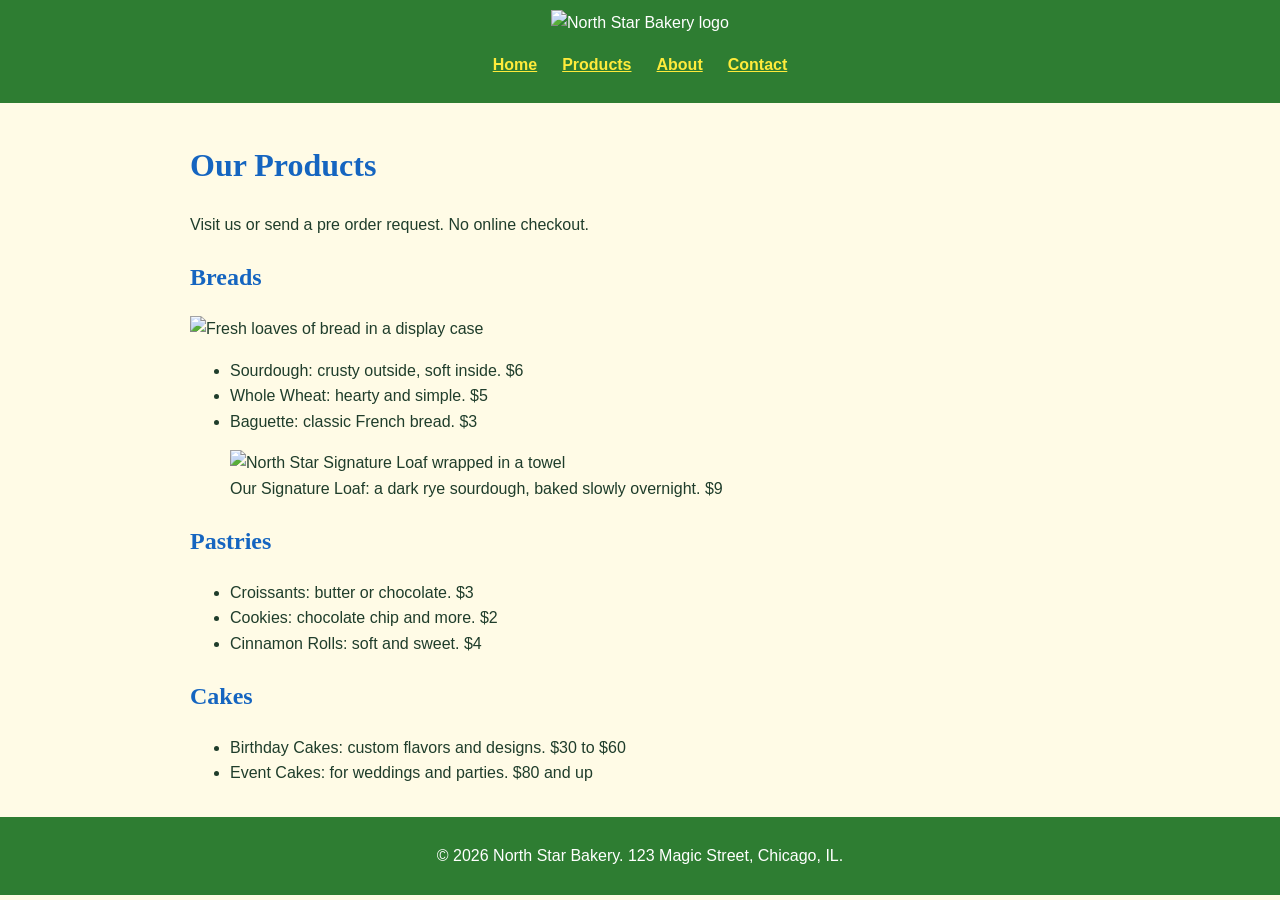
==== products.html @ 4bc23b5d "Add files via upload" ====
<!DOCTYPE html>
<html lang="en">
<head>
  <meta charset="UTF-8">
  <meta name="viewport" content="width=device-width, initial-scale=1.0">
  <title>Products | North Star Bakery</title>
  <link rel="stylesheet" href="style.css">
</head>
<body>
  <header>
    <img src="media/bakery-logo_c.png" alt="North Star Bakery logo" width="150">
    <nav>
      <ul>
        <li><a href="index.html">Home</a></li>
        <li><a href="products.html">Products</a></li>
        <li><a href="about.html">About</a></li>
        <li><a href="contact.html">Contact</a></li>
      </ul>
    </nav>
  </header>
  <main>
    <h1>Our Products</h1>
    <p>Visit us or send a pre order request. No online checkout.</p>

    <section>
      <h2>Breads</h2>
      <img src="media/bakery-bread_c.png" alt="Fresh loaves of bread in a display case" width="400">
      <ul>
        <li>Sourdough: crusty outside, soft inside. $6</li>
        <li>Whole Wheat: hearty and simple. $5</li>
        <li>Baguette: classic French bread. $3</li>
      </ul>
      <figure>
        <img src="media/bakery-signature-loaf_c.png" alt="North Star Signature Loaf wrapped in a towel" width="400">
        <figcaption>Our Signature Loaf: a dark rye sourdough, baked slowly overnight. $9</figcaption>
      </figure>
    </section>

    <section>
      <h2>Pastries</h2>
      <ul>
        <li>Croissants: butter or chocolate. $3</li>
        <li>Cookies: chocolate chip and more. $2</li>
        <li>Cinnamon Rolls: soft and sweet. $4</li>
      </ul>
    </section>

    <section>
      <h2>Cakes</h2>
      <ul>
        <li>Birthday Cakes: custom flavors and designs. $30 to $60</li>
        <li>Event Cakes: for weddings and parties. $80 and up</li>
      </ul>
    </section>
  </main>
  <footer>
    <p>&copy; 2026 North Star Bakery. 123 Magic Street, Chicago, IL.</p>
  </footer>
</body>
</html>
---- style.css ----
/* Mobile first */
body {
  margin: 0;
  font-family: Arial, sans-serif;
  background-color: #fffbe6;
  color: #1f3d2b;
  line-height: 1.6;
}

header, footer {
  background-color: #2e7d32;
  color: #ffffff;
  text-align: center;
  padding: 10px;
}

nav ul {
  display: flex;
  flex-direction: column;
  list-style: none;
  padding: 0;
  gap: 8px;
}

nav a {
  color: #ffeb3b;
  font-weight: bold;
}

main {
  padding: 15px;
}

h1, h2 {
  font-family: Georgia, serif;
  color: #1565c0;
}

img, video {
  max-width: 100%;
  height: auto;
}

label, input, select, textarea, button {
  display: block;
  margin-bottom: 10px;
}

button {
  background-color: #1565c0;
  color: #ffffff;
  padding: 8px 16px;
  border: none;
}

/* Larger screens */
@media (min-width: 768px) {
  nav ul {
    flex-direction: row;
    justify-content: center;
    gap: 25px;
  }

  main {
    max-width: 900px;
    margin: 0 auto;
  }
}
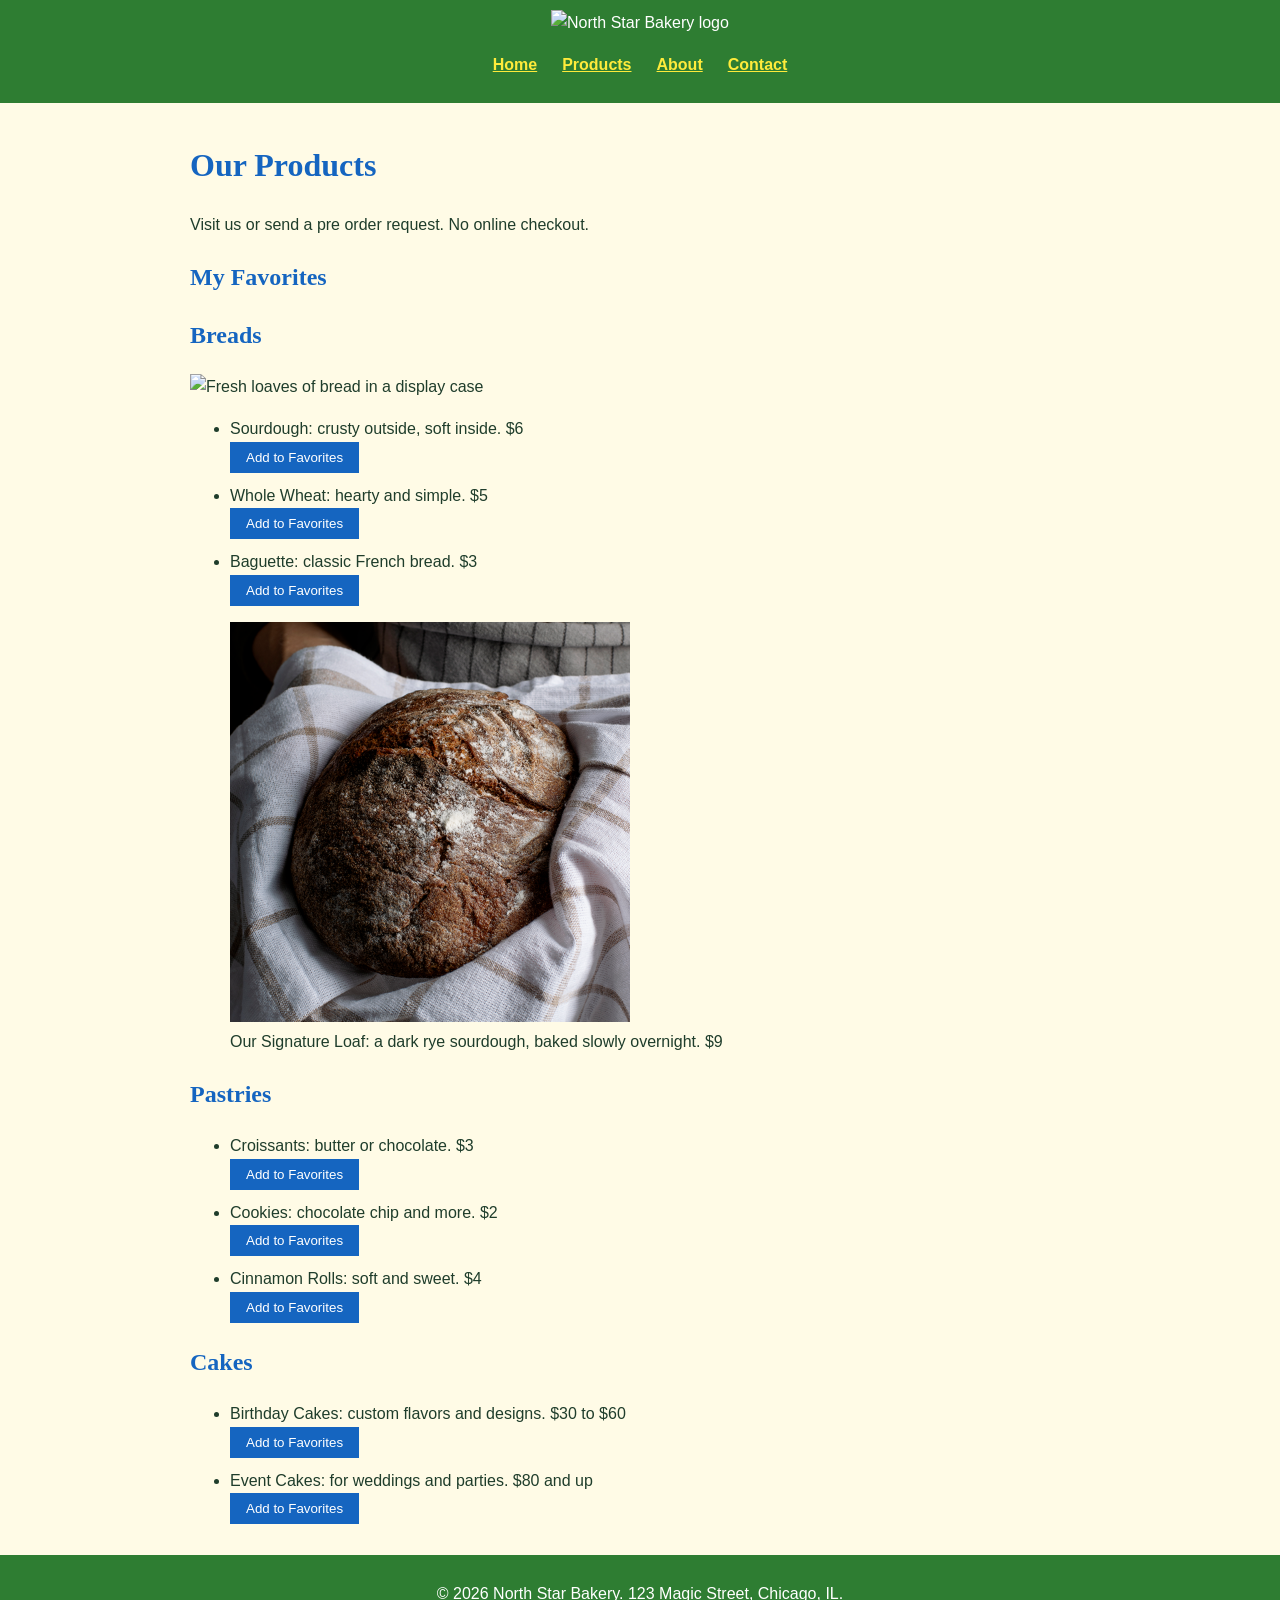
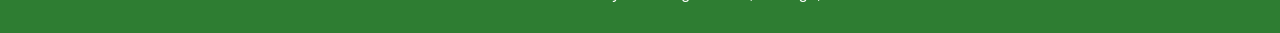
==== commit 6f99abfe: "Add files via upload" ====
--- a/products.html
+++ b/products.html
@@ -5,6 +5,7 @@
   <meta name="viewport" content="width=device-width, initial-scale=1.0">
   <title>Products | North Star Bakery</title>
   <link rel="stylesheet" href="style.css">
+  <script src="script.js" defer></script>
 </head>
 <body>
   <header>
@@ -23,12 +24,17 @@
     <p>Visit us or send a pre order request. No online checkout.</p>
 
     <section>
+      <h2>My Favorites</h2>
+      <ul id="favorites-list"></ul>
+    </section>
+
+    <section>
       <h2>Breads</h2>
       <img src="media/bakery-bread_c.png" alt="Fresh loaves of bread in a display case" width="400">
       <ul>
-        <li>Sourdough: crusty outside, soft inside. $6</li>
-        <li>Whole Wheat: hearty and simple. $5</li>
-        <li>Baguette: classic French bread. $3</li>
+        <li>Sourdough: crusty outside, soft inside. $6 <button class="fav-btn" data-item="Sourdough">Add to Favorites</button></li>
+        <li>Whole Wheat: hearty and simple. $5 <button class="fav-btn" data-item="Whole Wheat">Add to Favorites</button></li>
+        <li>Baguette: classic French bread. $3 <button class="fav-btn" data-item="Baguette">Add to Favorites</button></li>
       </ul>
       <figure>
         <img src="media/bakery-signature-loaf_c.png" alt="North Star Signature Loaf wrapped in a towel" width="400">
@@ -39,17 +45,17 @@
     <section>
       <h2>Pastries</h2>
       <ul>
-        <li>Croissants: butter or chocolate. $3</li>
-        <li>Cookies: chocolate chip and more. $2</li>
-        <li>Cinnamon Rolls: soft and sweet. $4</li>
+        <li>Croissants: butter or chocolate. $3 <button class="fav-btn" data-item="Croissants">Add to Favorites</button></li>
+        <li>Cookies: chocolate chip and more. $2 <button class="fav-btn" data-item="Cookies">Add to Favorites</button></li>
+        <li>Cinnamon Rolls: soft and sweet. $4 <button class="fav-btn" data-item="Cinnamon Rolls">Add to Favorites</button></li>
       </ul>
     </section>
 
     <section>
       <h2>Cakes</h2>
       <ul>
-        <li>Birthday Cakes: custom flavors and designs. $30 to $60</li>
-        <li>Event Cakes: for weddings and parties. $80 and up</li>
+        <li>Birthday Cakes: custom flavors and designs. $30 to $60 <button class="fav-btn" data-item="Birthday Cakes">Add to Favorites</button></li>
+        <li>Event Cakes: for weddings and parties. $80 and up <button class="fav-btn" data-item="Event Cakes">Add to Favorites</button></li>
       </ul>
     </section>
   </main>
--- a/style.css
+++ b/style.css
@@ -66,3 +66,7 @@
     margin: 0 auto;
   }
 }
+
+.error {
+  color: #c62828;
+}
